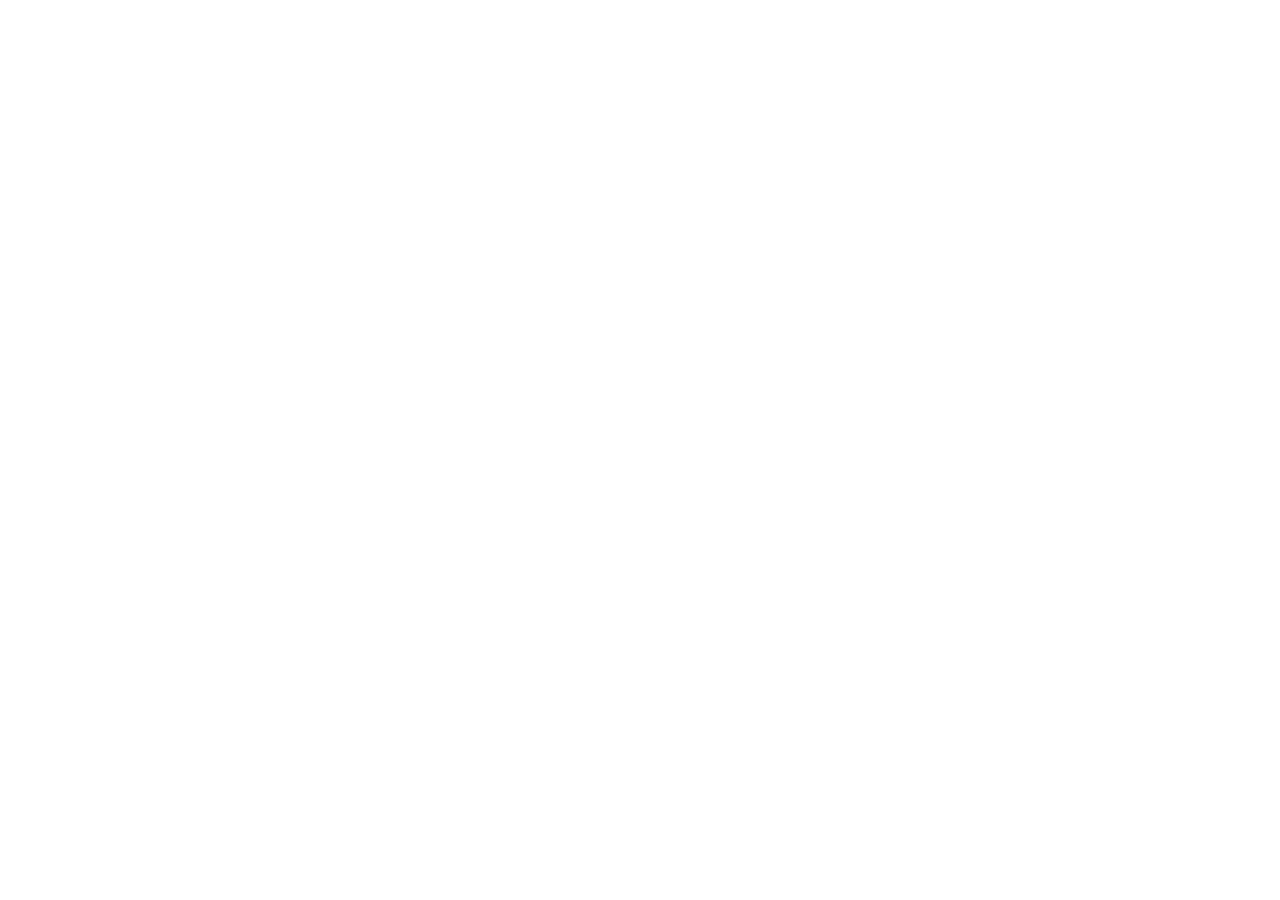
==== sobre-mi.html @ f0998fdd "commit_1" ====
<!DOCTYPE html>
<html lang="en">
<head>
    <meta charset="UTF-8">
    <meta http-equiv="X-UA-Compatible" content="IE=edge">
    <meta name="viewport" content="width=device-width, initial-scale=1.0">
    <title>Document</title>
</head>
<body>
    
</body>
</html>
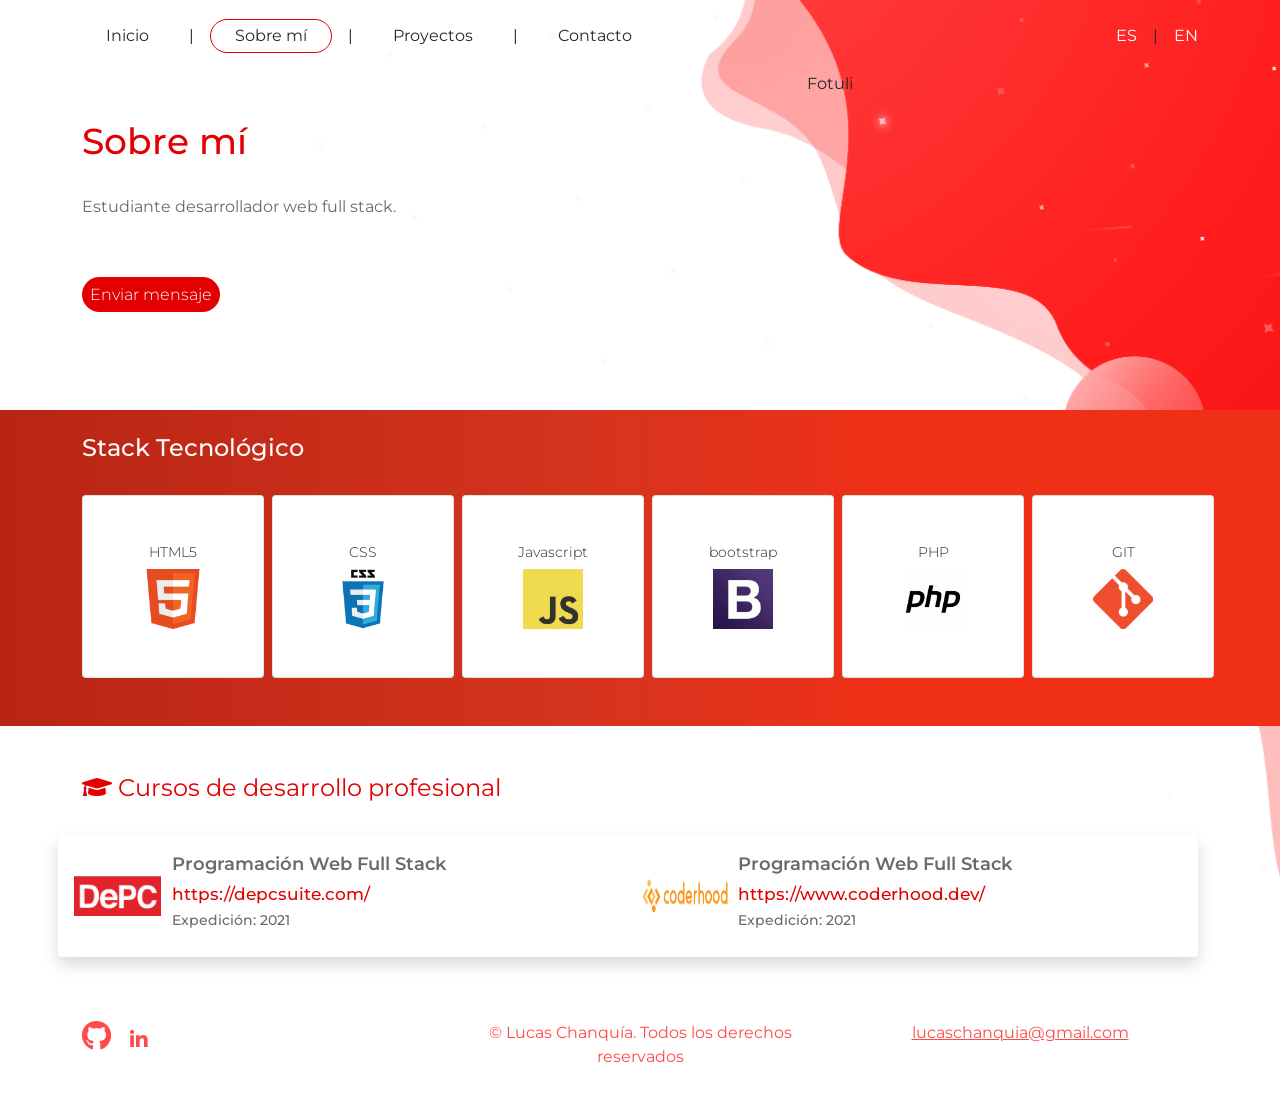
==== commit 29d843a5: "Cambios" ====
--- a/sobre-mi.html
+++ b/sobre-mi.html
@@ -1,12 +1,173 @@
 <!DOCTYPE html>
-<html lang="en">
+<html lang="es">
+
 <head>
     <meta charset="UTF-8">
     <meta http-equiv="X-UA-Compatible" content="IE=edge">
     <meta name="viewport" content="width=device-width, initial-scale=1.0">
-    <title>Document</title>
+    <title>Sobre mí</title>
+    <link rel="stylesheet" href="css/fontawesome/css/fontawesome.min.css">
+    <link rel="stylesheet" href="css/fontawesome/css/all.min.css">
+    <link rel="stylesheet" href="css/bootstrap/css/bootstrap.min.css">
+    <link href="https://fonts.googleapis.com/css?family=Montserrat:100,200,300,400,500,600,700,800,900&display=swap"
+        rel="stylesheet">
+    <link rel="stylesheet" href="css/estilos.css">
+
 </head>
-<body>
+
+<body id="sobre-mi">
+    <header>
+        <nav class="navbar navbar-expand-md">
+            <div class="container">
+                <button class="navbar-toggler p-0" type="button" data-bs-toggle="collapse"
+                    data-bs-target="#navbarCollapse" aria-controls="navbarCollapse" aria-expanded="false"
+                    aria-label="Toggle navigation">
+                    <i class="fas fa-bars"></i>
+                </button>
+                <div class="collapse navbar-collapse p-0" id="navbarCollapse">
+                    <ul class="navbar-nav me-auto mb-2 mb-md-0">
+                        <li class="nav-item">
+                            <a class="nav-link pe-5" href="index.html">Inicio </a>
+                        </li>
+                        <li class="nav-item">
+                            <a class="nav-link active pe-5" href="sobre-mi.html">Sobre mí</a>
+                        </li>
+                        <li class="nav-item">
+                            <a class="nav-link pe-5" href="proyectos.html">Proyectos</a>
+                        </li>
+                        <li class="nav-item">
+                            <a class="nav-link" href="contacto.html">Contacto</a>
+                        </li>
+                    </ul>
+                    <form class="d-flex">
+                        <ul class="navbar-nav me-auto mb-2 mb-md-0">
+                            <li class="nav-item">
+                                <a class="nav-linkk" href="sobre-mi.html">ES</a>
+                            </li>
+                            <li class="nav-item">
+                                <a class="nav-linkk" href="en/about-my.html">EN</a>
+                            </li>
+
+                        </ul>
+                    </form>
+                </div>
+            </div>
+        </nav>
+    </header>
+    <main>
+        <div class="container">
+            <div class="row tamaño">
+                <div class="col-sm-5 col-12 mt-4">
+                    <h1 class="mt-sm-4 pb-sm-4">Sobre mí</h1>
+                    <p class="pb-5 sm-5">Estudiante desarrollador web full stack. </p>
+                    <a href="contacto.html" target="_blank" class="btn-rojo p-2">Enviar mensaje</a>
+                </div>
+                <div class="col-12 col-sm-6 text-center">
+                    Fotuli
+                </div>
+            </div>
+        </div>
+        <section id="tecnologias" class="color-gradiente mt-">
+            <div class="container pb-5">
+                <div class="row">
+                    <div class="col-12">
+                        <h2 class="text-white py-4">Stack Tecnológico</h2>
+                    </div>
+                </div>
+                <div class="row">
+                    <div class="col-sm-2 col-6 text-center">
+                        <div class="px-4 py-5 card mx-0 mb-4 mb-sm-0">
+                            <h3>HTML5</h3>
+                            <img class="img-fluid d-blok mx-auto" src="images/HTML5.png" alt="" width="60">
+                        </div>
+                    </div>
+                    <div class="col-sm-2 col-6 text-center">
+                        <div class="px-4 py-5 card mx-0 mb-4 mb-sm-0">
+                            <h3>CSS</h3>
+                            <img class="img-fluid d-blok mx-auto" src="images/css.png" alt="" width="60">
+                        </div>
+                    </div>
+                    <div class="col-sm-2 col-6 text-center">
+                        <div class="px-4 py-5 card mx-0 mb-4 mb-sm-0">
+                            <h3>Javascript</h3>
+                            <img class="img-fluid d-blok mx-auto" src="images/javascript.jpeg" alt="" width="60">
+                        </div>
+                    </div>
+                    <div class="col-sm-2 col-6 text-center">
+                        <div class="px-4 py-5 card mx-0 mb-4 mb-sm-0">
+                            <h3>bootstrap</h3>
+                            <img class="img-fluid d-blok mx-auto" src="images/Bootstrap.png" alt="" width="60">
+                        </div>
+                    </div>
+                    <div class="col-sm-2 col-6 text-center">
+                        <div class="px-4 py-5 card mx-0 mb-4 mb-sm-0">
+                            <h3>PHP</h3>
+                            <img class="img-fluid d-blok mx-auto" src="images/hwUcGZ41_400x400.jpg" alt="" width="60">
+                        </div>
+                    </div>
+                    <div class="col-sm-2 col-6 text-center">
+                        <div class="px-4 py-5 card mx-0 mb-4 mb-sm-0">
+                            <h3>GIT</h3>
+                            <img class="img-fluid d-blok mx-auto" src="images/git.png" alt="" width="60">
+                        </div>
+                    </div>
+                </div>
+            </div>
+        </section>
+        <section id="formacion" class="container mb-5">
+            <div class="row">
+                <div class="col-12 pt-5 pb-4">
+                    <h2><i class="fas fa-graduation-cap"></i> Cursos de desarrollo profesional</h2>
+                </div>
+                <div class="row shadow bg-white rounded p-1">
+                    <div class="col-12 col-sm-6">
+                        <div class="row">
+                            <div class="col-2 py-3 my-auto d-done d-sm-block">
+                                <img src="images/Sin título.png" alt="" height="40">
+                            </div>
+                            <div class="col-12 col-sm-10 p-3">
+                                <h3>Programación Web Full Stack</h3>
+                                <h4>https://depcsuite.com/</h4>
+                                <h5>Expedición: 2021</h5>
+                            </div>
+                        </div>
+                    </div>
+                    <div class="col-12 col-sm-6">
+                        <div class="row">
+                            <div class="col-2 py-3 my-auto d-done d-sm-block">
+                                <img src="images/logo-full.png" alt="" height="40" width="90">
+                            </div>
+                            <div class="col-12 col-sm-10 p-3">
+                                <h3>Programación Web Full Stack</h3>
+                                <h4>https://www.coderhood.dev/</h4>
+                                <h5>Expedición: 2021</h5>
+                            </div>
+                        </div>
+                    </div>
+                </div>
+            
     
-</body>
-</html>
+            </div>
+        </section>
+       
+    </main>
+    <footer class="footer mt-auto py-3 pb-5 ">
+        <div class="container">
+            <div class="row">
+                <div class="col-12 col-sm-4">
+                    <a href="https://github.com/LucasChanquia" target="_blank" title="Github"><i
+                            class="fab fa-github"></i></a>
+                    <a href="https://www.linkedin.com/in/lucas-javier-chanqu%C3%ADa-889103213/" target="_blank"
+                        title="Linkedin"><i class="fab fa-linkedin-in"></i></a>
+                </div>
+                <div class="col-12 col-sm-4 footer-text text-center">
+                    &#169 Lucas Chanquía. Todos los derechos reservados
+                </div>
+                <div class="col-12 col-sm-4 footer-text text-center">
+                    <a href="mailto:lucaschanquia@gmail.com">lucaschanquia@gmail.com</a>
+                </div>
+            </div>
+        </div>
+    </footer>
+    <script src="css/bootstrap/js/bootstrap.bundle.min.js"></script>
+</body>
--- a/css/estilos.css
+++ b/css/estilos.css
@@ -0,0 +1,295 @@
+body{
+    font-family: 'Montserrat', sans-serif;
+}
+h1, #sobre-mi h2{
+    color: #E20000;
+    font-size: 36px;
+}
+.tamaño{
+    height: 338px;
+}
+p{
+    color:#6a6a6a;
+    font-size: 16px;
+}
+input, textarea{
+    border-radius: 15px !important;
+} 
+#contacto{
+    background-image: url("../images/fondo-contacto.png");
+    background-size: 100%;
+    background-repeat: no-repeat;
+}
+#contacto h2 {
+    font-size: 18px;
+    color: #6a6a6a;
+}
+#tecnologias h2{
+    font-size: 24px;
+}
+#contacto img {
+    width: 200px;
+}
+#proyectos, #sobre-mi{
+ 
+    background-image: url("../images/fondo-proyectos.png");
+    background-size: 100%;
+    background-repeat: no-repeat;
+}
+#inicio{
+    background-image: url("../images/fondo-contacto.png");
+    background-size: 100%;
+    background-repeat: no-repeat;
+}
+#inicio .cohete{
+height: 400px;
+cursor: pointer;
+}
+#inicio .div-cohete{
+    height: 410px;
+    cursor: pointer;
+    }
+#inicio .cohete:hover{
+    height: 410px;
+    cursor: pointer;
+    }
+#proyectos p{
+    font-size: 14px;
+}
+#inicio .input-home p {
+    color: white;
+    font-size: 17px;
+    border: 3px solid white;
+    border-radius: 50px;
+    font-weight: bold;
+}
+
+.color-gradiente{
+    background: linear-gradient(to right,
+     rgba(184,37,20,1) 0%,
+     rgba(214,52,30,1) 47%,
+     rgba(240,47,23,1) 70%,
+     rgba(240,47,23,1) 100%);
+}
+#proyectos h2 {
+    font-size: 16px;
+    text-transform: uppercase;
+    color: white;
+    padding: 0px;
+    margin: 0px;
+}
+#proyectos .btn-rojo {
+    background-color: #E20000;
+    color: white;
+    font-weight: 100;
+    border-radius: 15px;
+}
+#sobre-mi .btn-rojo{
+    background-color: #E20000;
+    color: white;
+    font-weight: 300;
+    border-radius: 50px;
+    text-decoration: none;
+}
+#proyectos .btn-rojo:hover{
+    background-color: #370a6d;
+    color: white;
+    font-weight: 100;
+    border-radius: 15px;
+}
+#sobre-mi .btn-rojo:hover{
+    background-color: #370a6d;
+    color: white;
+    font-weight: 300;
+    border-radius: 50px;
+    text-decoration: none;
+}
+#proyectos .nav-linkk, #sobre-mi .nav-linkk{
+    color: white;
+    text-decoration: none;
+}
+#proyectos img{
+    height:210px;
+}
+#proyectos .descripcion{
+    height: 83.2px;
+}
+nav .nav-link{
+    color: #282828;
+    padding: 4px 24px !important;
+}
+.nav-linkl{
+    color: #282828;
+    text-decoration: none; 
+}
+nav .active{
+    border: #E20000 solid 1px;
+    border-radius: 20px; 
+}
+.link-rojo a{
+    color: #E20000;
+    text-decoration: none;
+}
+.btn{
+    cursor: pointer;
+    color: #370a6d;
+    background-color: white;
+    border-radius: 15px;
+}
+.btn:hover{
+    background-color: #370a6d;
+    color: white;
+    border-radius: 15px;
+}
+footer, footer a, #inicio footer a, #incio .footer {
+    color: white;
+}
+footer .fa-github {
+    cursor: pointer;
+    font-size: 30px;
+}
+.fa-github:hover{
+    color: white;
+}
+#proyectos footer .fa-github, #sobre-mi footer .fa-github{
+    color: #ff4a49;
+}
+#proyectos .footer-text a, #proyectos .footer-text , #sobre-mi .footer-text a, #sobre-mi .footer-text {
+    color:#ff4a49;
+}
+#inicio .footer-text a, .footer-text{
+    color: white;
+}
+footer .fa-linkedin-in{
+    color: #ff4a49;
+    background-color: white;
+    font-size: 20px;
+    border: 0px;
+    height: 32px;
+    width: 32px;
+    text-align: center;
+    padding: 8px 0 0 0;
+    border-radius: 80px;
+    margin: 0 8px;
+}
+.fa-bars{
+    color: #ff4a49;
+    border: #ff4a49 solid 1px;
+    padding: 10px 15px;
+    border-radius: 5px
+    ;
+}
+.navbar-nav li + li::before {
+    content: "|";
+    padding: 1rem;
+}
+.nav-item {
+    display: flex;
+    justify-content: center;
+    align-items: center;
+}
+#tecnologias .card{
+    width: 182px;
+    position: relative;
+    display: flex;
+    flex-direction: column;
+    min-width: 0;
+    word-wrap: break-word;
+    background-color: #fff;
+    background-clip: border-box;
+    border: 1px solid rgba(0,0,0,.125);
+    border-radius: .25rem;
+}
+#tecnologias h3{
+    font-size: 14px;
+    color: #282828;
+    font-weight: 300;
+    text-align: center;
+}
+#tecnologias .color-gradiente{
+    background: rgba(184,37,20,1);
+    background: -moz-linear-gradient(left, rgba(184,37,20,1) 0%, rgba(214,52,30,1) 47%, rgba(240,47,23,1) 70%, rgba(240,47,23,1) 100%);
+    background: -webkit-gradient(left top, right top, color-stop(0%, rgba(184,37,20,1)), color-stop(47%, rgba(214,52,30,1)), color-stop(70%, rgba(240,47,23,1)), color-stop(100%, rgba(240,47,23,1)));
+    background: -webkit-linear-gradient(left, rgba(184,37,20,1) 0%, rgba(214,52,30,1) 47%, rgba(240,47,23,1) 70%, rgba(240,47,23,1) 100%);
+    background: -o-linear-gradient(left, rgba(184,37,20,1) 0%, rgba(214,52,30,1) 47%, rgba(240,47,23,1) 70%, rgba(240,47,23,1) 100%);
+    background: -ms-linear-gradient(left, rgba(184,37,20,1) 0%, rgba(214,52,30,1) 47%, rgba(240,47,23,1) 70%, rgba(240,47,23,1) 100%);
+    background: linear-gradient(to right, rgba(184,37,20,1) 0%, rgba(214,52,30,1) 47%, rgba(240,47,23,1) 70%, rgba(240,47,23,1) 100%);
+    filter: progid:DXImageTransform.Microsoft.gradient( startColorstr='#b82514', endColorstr='#f02f17', GradientType=1 );
+}
+#experiencia h2, #formacion h2 {
+    font-weight: 400;
+    font-size: 24px;
+}
+#experiencia h3, #formacion h3 {
+    color: #6A6A6A;
+    font-size: 18px;
+    font-weight: 600;
+}
+#formacion h4 {
+    color: #E20000;
+    font-size: 17px;
+}
+#experiencia h5, #formacion h5 {
+    color: #6A6A6A;
+    font-size: 14px;
+}
+
+@media(max-width: 750px) {
+    #contacto{
+        background-image: url("../images/fondo-proyectos.png");
+    }
+    #inicio{
+ 
+        background-image: url("../images/fondo-proyectos.png");
+        background-size: 100%;
+    }
+    footer {
+        text-align: center;
+    }
+    footer, footer a, #inicio .footer-text, #inicio .footer-text a{
+        color: #ff4a49;
+    }
+    footer .fa-github{
+        color: #ff4a49;
+    } 
+    nav .active{
+        border: #E20000 solid 1px;
+        border-radius: 20px;
+        width: 70px;
+    }    
+    a.nav-link {
+        padding-left: 10px !important;
+    }
+    .btn{
+        cursor: pointer;
+        color: white;
+        background-color: #E20000;
+        border-radius: 15px;
+    }
+    .btn:hover{
+        background-color: #370a6d;
+        color: white;
+        border-radius: 15px;    
+    }
+    #proyectos .card{
+        border: black 1px solid;
+        border-radius: 2px;
+    }
+    #proyectos .nav-linkk{
+        color: #282828;
+        text-decoration: none;
+    }
+    #inicio .input-home p{
+        color: #282828;
+        font-size: 17px;
+        border: 2px solid #282828;
+        border-radius: 50px;
+        font-weight: bold;
+    }
+    #inicio .footer-text, #inicio .footer-text a, #proyectos .footer-text, #proyectos .footer-text a, #contacto .footer-text, #contacto .footer-text a{
+        margin: 10px 0px 10px 0px;
+    }
+    #contacto .footer-text a, #contacto .footer-text{
+        color: #E20000;
+    }
+}   
